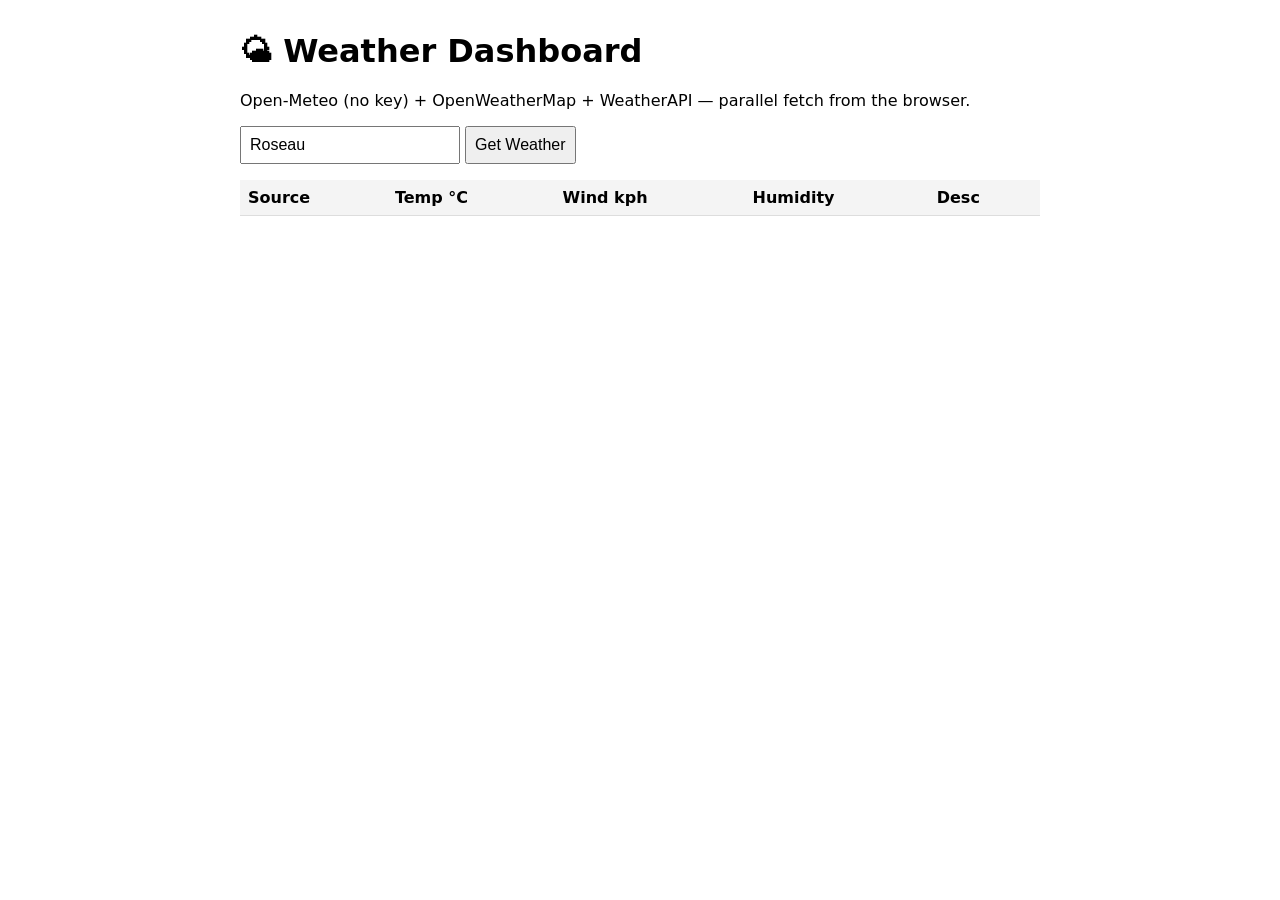
==== level-1/04-browser-fetch/solution/index.html @ f3056983 "updates: weather api course v1" ====
<!DOCTYPE html>
<html lang="en">
<head>
<meta charset="UTF-8">
<title>Weather Dashboard</title>
<style>
  body { font-family: system-ui; max-width: 800px; margin: 2rem auto; padding: 0 1rem; }
  table { width: 100%; border-collapse: collapse; margin-top: 1rem; }
  th, td { padding: 0.5rem; border-bottom: 1px solid #ddd; text-align: left; }
  th { background: #f4f4f4; }
  input, button { padding: 0.5rem; font-size: 1rem; }
  .err { color: #a00; }
</style>
</head>
<body>
<h1>🌤 Weather Dashboard</h1>
<p>Open-Meteo (no key) + OpenWeatherMap + WeatherAPI — parallel fetch from the browser.</p>

<input id="city" value="Roseau" placeholder="City name">
<button id="go">Get Weather</button>

<table id="out">
  <thead><tr><th>Source</th><th>Temp °C</th><th>Wind kph</th><th>Humidity</th><th>Desc</th></tr></thead>
  <tbody></tbody>
</table>
<p id="status"></p>

<script>
async function fetchOpenMeteo(city) {
  const geo = await fetch(
    `https://geocoding-api.open-meteo.com/v1/search?name=${encodeURIComponent(city)}&count=1`
  ).then(r => r.json());
  if (!geo.results) throw new Error("city not found");
  const { latitude: lat, longitude: lon } = geo.results[0];

  const url = new URL("https://api.open-meteo.com/v1/forecast");
  url.searchParams.set("latitude", lat);
  url.searchParams.set("longitude", lon);
  url.searchParams.set("current", "temperature_2m,wind_speed_10m,relative_humidity_2m,weather_code");
  url.searchParams.set("wind_speed_unit", "kmh");

  const r = await fetch(url);
  if (!r.ok) throw new Error(`HTTP ${r.status}`);
  const d = await r.json();
  const cw = d.current;
  return {
    source: "Open-Meteo",
    temp_c: cw.temperature_2m,
    wind_kph: cw.wind_speed_10m,
    humidity: cw.relative_humidity_2m,
    desc: "code " + cw.weather_code,
  };
}

async function fetchOWM(city) {
  const key = localStorage.getItem("OWM_KEY");
  if (!key) throw new Error("set localStorage.OWM_KEY in console first");
  const r = await fetch(
    `https://api.openweathermap.org/data/2.5/weather?q=${encodeURIComponent(city)}&appid=${key}&units=metric`
  );
  if (!r.ok) throw new Error(`HTTP ${r.status}`);
  const d = await r.json();
  return {
    source: "OpenWeatherMap",
    temp_c: d.main.temp,
    wind_kph: Math.round(d.wind.speed * 3.6 * 10) / 10,
    humidity: d.main.humidity,
    desc: d.weather[0].description,
  };
}

async function fetchWeatherAPI(city) {
  const key = localStorage.getItem("WEATHERAPI_KEY");
  if (!key) throw new Error("set localStorage.WEATHERAPI_KEY in console first");
  const r = await fetch(
    `https://api.weatherapi.com/v1/current.json?key=${key}&q=${encodeURIComponent(city)}&aqi=no`
  );
  if (!r.ok) throw new Error(`HTTP ${r.status}`);
  const d = await r.json();
  return {
    source: "WeatherAPI",
    temp_c: d.current.temp_c,
    wind_kph: d.current.wind_kph,
    humidity: d.current.humidity,
    desc: d.current.condition.text,
  };
}

const sources = [fetchOpenMeteo, fetchOWM, fetchWeatherAPI];

document.getElementById("go").addEventListener("click", async () => {
  const city = document.getElementById("city").value;
  const tbody = document.querySelector("#out tbody");
  const status = document.getElementById("status");
  tbody.innerHTML = "";
  status.textContent = "Loading…";

  const settled = await Promise.allSettled(sources.map(fn => fn(city)));
  for (const s of settled) {
    const tr = document.createElement("tr");
    if (s.status === "fulfilled") {
      const r = s.value;
      tr.innerHTML = `<td>${r.source}</td><td>${r.temp_c}</td><td>${r.wind_kph}</td><td>${r.humidity}</td><td>${r.desc}</td>`;
    } else {
      tr.innerHTML = `<td colspan="5" class="err">${s.reason.message}</td>`;
    }
    tbody.appendChild(tr);
  }
  status.textContent = `Done at ${new Date().toLocaleTimeString()}`;
});
</script>
</body>
</html>
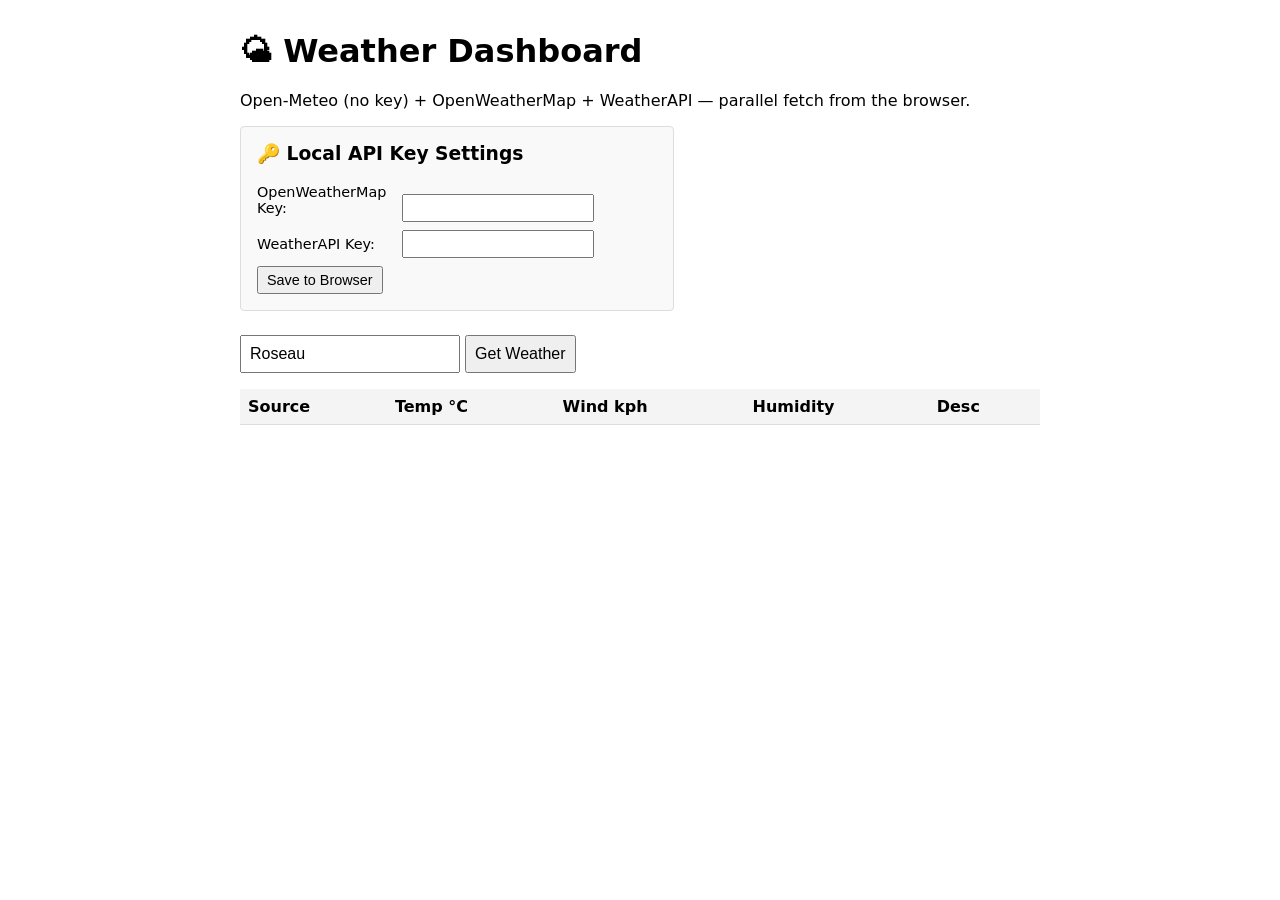
==== commit d3de62c9: "feat: add pro patterns (key UI, mocking, HMAC webhooks) and fix course gaps New course features: - B" ====
--- a/level-1/04-browser-fetch/solution/index.html
+++ b/level-1/04-browser-fetch/solution/index.html
@@ -16,6 +16,20 @@
 <h1>🌤 Weather Dashboard</h1>
 <p>Open-Meteo (no key) + OpenWeatherMap + WeatherAPI — parallel fetch from the browser.</p>
 
+<div id="key-manager" style="background: #f9f9f9; border: 1px solid #ddd; padding: 1rem; border-radius: 4px; margin-bottom: 1.5rem; max-width: 400px;">
+  <h3 style="margin-top: 0;">🔑 Local API Key Settings</h3>
+  <div style="margin-bottom: 0.5rem;">
+    <label for="owm_key" style="display: inline-block; width: 140px; font-size: 0.9rem;">OpenWeatherMap Key:</label>
+    <input type="password" id="owm_key" style="padding: 0.25rem; font-size: 0.9rem;">
+  </div>
+  <div style="margin-bottom: 0.5rem;">
+    <label for="wapi_key" style="display: inline-block; width: 140px; font-size: 0.9rem;">WeatherAPI Key:</label>
+    <input type="password" id="wapi_key" style="padding: 0.25rem; font-size: 0.9rem;">
+  </div>
+  <button id="save-keys" style="padding: 0.25rem 0.5rem; font-size: 0.9rem;">Save to Browser</button>
+  <span id="save-msg" style="color: green; margin-left: 0.5rem; font-size: 0.9rem;"></span>
+</div>
+
 <input id="city" value="Roseau" placeholder="City name">
 <button id="go">Get Weather</button>
 
@@ -26,6 +40,18 @@
 <p id="status"></p>
 
 <script>
+// Local key management UI helpers
+document.getElementById("owm_key").value = localStorage.getItem("OWM_KEY") || "";
+document.getElementById("wapi_key").value = localStorage.getItem("WEATHERAPI_KEY") || "";
+
+document.getElementById("save-keys").addEventListener("click", () => {
+  localStorage.setItem("OWM_KEY", document.getElementById("owm_key").value.trim());
+  localStorage.setItem("WEATHERAPI_KEY", document.getElementById("wapi_key").value.trim());
+  const msg = document.getElementById("save-msg");
+  msg.textContent = "Saved!";
+  setTimeout(() => msg.textContent = "", 2000);
+});
+
 async function fetchOpenMeteo(city) {
   const geo = await fetch(
     `https://geocoding-api.open-meteo.com/v1/search?name=${encodeURIComponent(city)}&count=1`
